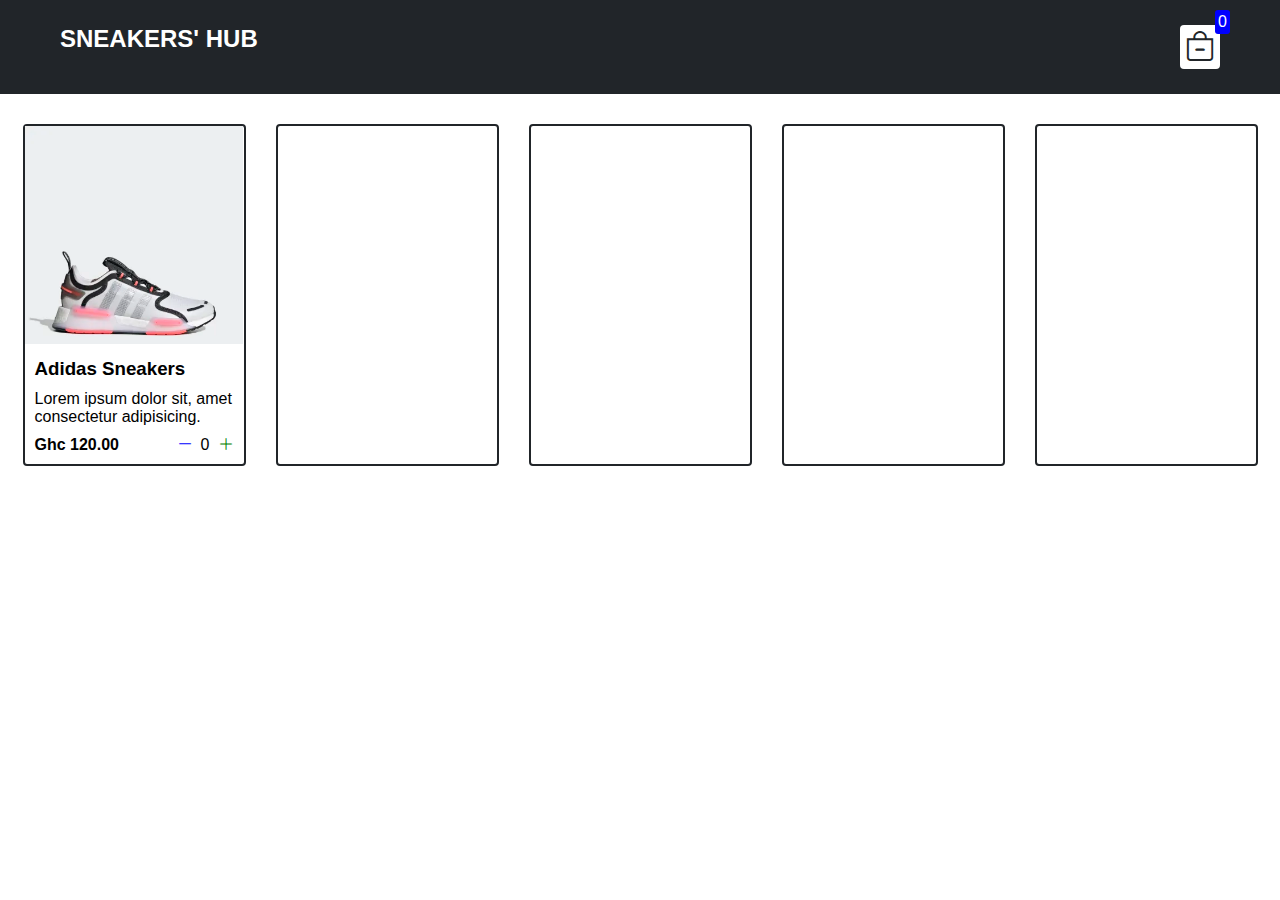
==== index.html @ 50bd1995 "Add files via upload" ====
<!DOCTYPE html>
<html lang="en">
<head>
    <meta charset="UTF-8">
    <meta http-equiv="X-UA-Compatible" content="IE=edge">
    <meta name="viewport" content="width=device-width, initial-scale=1.0">
    <title>First shopping cart</title>
    <link rel="stylesheet" href="style.css">
    <link rel="stylesheet" href="https://cdn.jsdelivr.net/npm/bootstrap-icons@1.9.1/font/bootstrap-icons.css">
</head>
<body>
    <div class="navbar">
        <a href="index.html">
        <h2>SNEAKERS' HUB</h2>
        </a>

        <a href="cart.html">
        <div class="cart">
            <i class="bi bi-bag-dash"></i>
            <div id="cartAmount" class="cartAmount">0</div>
        </div>
        </a>
    </div>

    <div class="shop" id="shop">
        <div class="item">
            <img width="218" src="sneakers/pro1.webp" alt="">
            <div class="details">
                <h3>Adidas Sneakers</h3>
                <p>Lorem ipsum dolor sit, amet consectetur adipisicing.</p>
                <div class="price-quantity">
                <h4>Ghc 120.00</h4>
                <div class="buttons">
                    <i class="bi bi-dash-lg"></i>
                    <div class="quantity">0</div>
                    <i class="bi bi-plus-lg"></i>
                </div>
                </div>
            </div>
        </div>
        <div class="item"></div>
        <div class="item"></div>
        <div class="item"></div>
        <div class="item"></div>
    </div>
</body>
<script src="main.js"></script>
<script src="data.js"></script>
</html>
---- style.css ----
* {
    margin: 0;
    padding: 0;
    box-sizing: border-box;
}
body {
    font-family: sans-serif;
}
i {
    cursor: pointer;
}
a {
    text-decoration: none;
    color: white;
}

/** nabar **/

.navbar {
    display: flex;
    flex-direction: row;
    justify-content: space-between;
    background-color: #212529;
    color: white;
    padding: 25px 60px;
    margin-bottom: 30px;
}
.cart {
    position: relative;
    background-color: white;
    color: #212529;
    font-size: 30px;
    padding: 5px;
    border-radius: 4px;
}
.cartAmount {
    position: absolute;
    top: -15px;
    right: -10px;
    font-size: 16px;
    background-color: blue;
    color: white;
    padding: 3px;
    border-radius: 3px;
}

/**
* ! shop items styles
**/

.shop {
    display: grid;
    grid-template-columns: repeat(5, 223px);
    gap: 30px;
    justify-content: center;
}
.item {
    border: 2px solid #212529;
    border-radius: 4px;
}
.details {
    display: flex;
    flex-direction: column;
    padding: 10px;
    gap: 10px;
}
.price-quantity {
    display: flex;
    flex-direction: row;
    justify-content: space-between;
    align-items: center;
}
.buttons {
    display: flex;
    flex-direction: row;
    gap: 8px;
    font-size: 16px;
}
.bi-dash-lg {
    color: blue;
}
.bi-plus-lg {
    color: green;
}
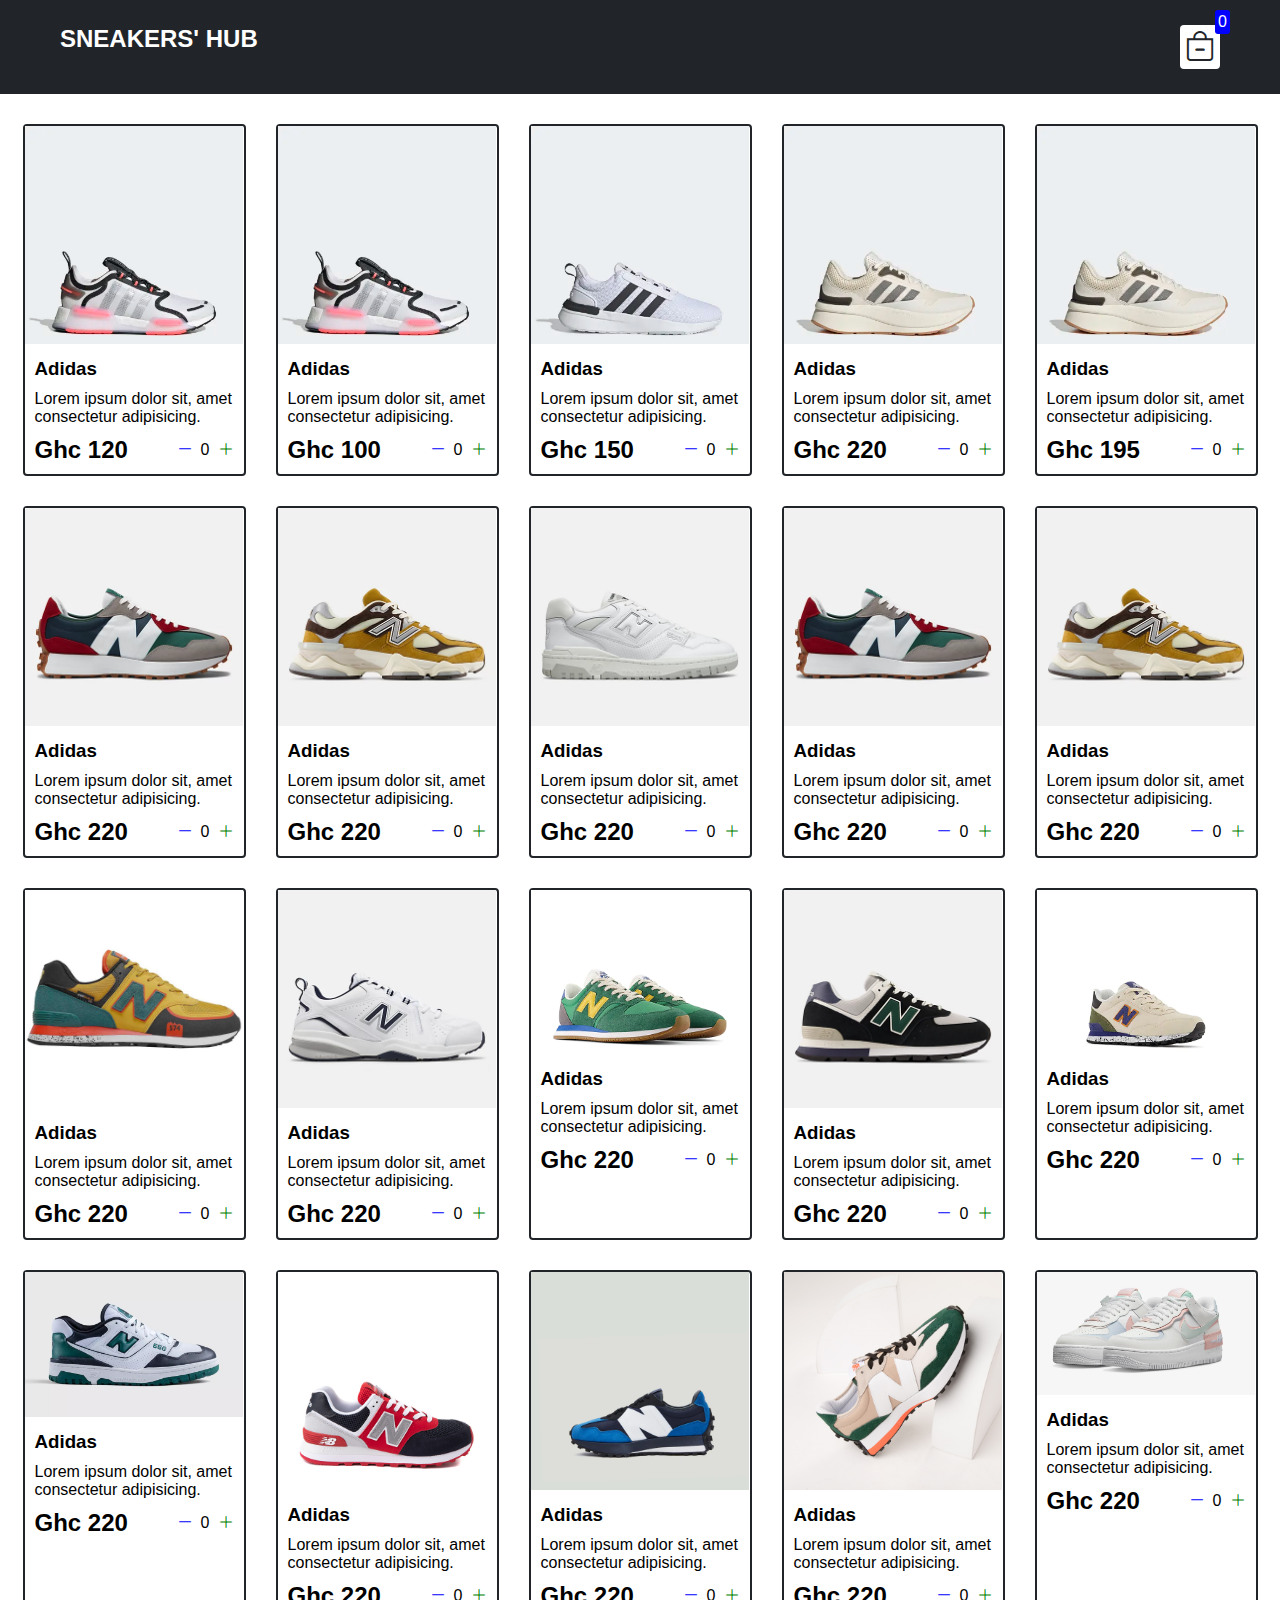
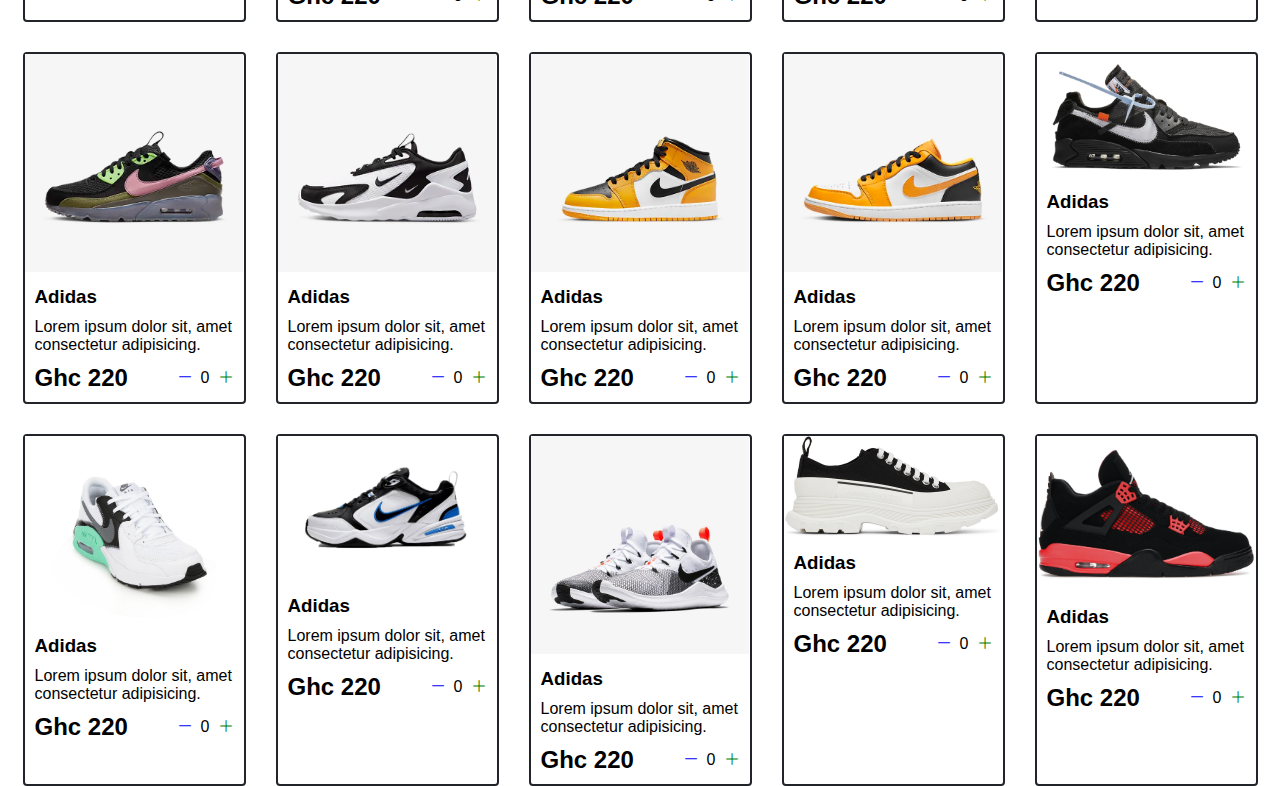
==== commit 5d7837d5: "Add files via upload" ====
--- a/index.html
+++ b/index.html
@@ -23,7 +23,7 @@
     </div>
 
     <div class="shop" id="shop">
-        <div class="item">
+        <!-- <div class="item">
             <img width="218" src="sneakers/pro1.webp" alt="">
             <div class="details">
                 <h3>Adidas Sneakers</h3>
@@ -38,10 +38,66 @@
                 </div>
             </div>
         </div>
-        <div class="item"></div>
-        <div class="item"></div>
-        <div class="item"></div>
-        <div class="item"></div>
+        <div class="item">
+            <img width="218" class="pro2" src="sneakers/pro2.webp" alt="">
+            <div class="details">
+                <h3>Adidas Sneakers</h3>
+                <p>Lorem ipsum dolor sit, amet consectetur adipisicing.</p>
+                <div class="price-quantity">
+                <h4>Ghc 90.00</h4>
+                <div class="buttons">
+                    <i class="bi bi-dash-lg"></i>
+                    <div class="quantity">0</div>
+                    <i class="bi bi-plus-lg"></i>
+                </div>
+                </div>
+            </div>
+        </div>
+        <div class="item">
+            <img width="218" src="sneakers/pro3.webp" alt="">
+            <div class="details">
+                <h3>Adidas Sneakers</h3>
+                <p>Lorem ipsum dolor sit, amet consectetur adipisicing.</p>
+                <div class="price-quantity">
+                <h4>Ghc 200.00</h4>
+                <div class="buttons">
+                    <i class="bi bi-dash-lg"></i>
+                    <div class="quantity">0</div>
+                    <i class="bi bi-plus-lg"></i>
+                </div>
+                </div>
+            </div>
+        </div>
+        <div class="item">
+            <img width="218" src="sneakers/pro4.webp" alt="">
+            <div class="details">
+                <h3>Adidas Sneakers</h3>
+                <p>Lorem ipsum dolor sit, amet consectetur adipisicing.</p>
+                <div class="price-quantity">
+                <h4>Ghc 133.00</h4>
+                <div class="buttons">
+                    <i class="bi bi-dash-lg"></i>
+                    <div class="quantity">0</div>
+                    <i class="bi bi-plus-lg"></i>
+                </div>
+                </div>
+            </div>
+        </div>
+        <div class="item">
+            <img width="218" class="pro5" src="sneakers/pro5.jpg" alt="">
+            <div class="details">
+                <h3>Adidas Sneakers</h3>
+                <p>Lorem ipsum dolor sit, amet consectetur adipisicing.</p>
+                <div class="price-quantity">
+                <h4>Ghc 145.00</h4>
+                <div class="buttons">
+                    <i class="bi bi-dash-lg"></i>
+                    <div class="quantity">0</div>
+                    <i class="bi bi-plus-lg"></i>
+                </div>
+                </div>
+            </div>
+        </div> -->
     </div>
 </body>
 <script src="main.js"></script>
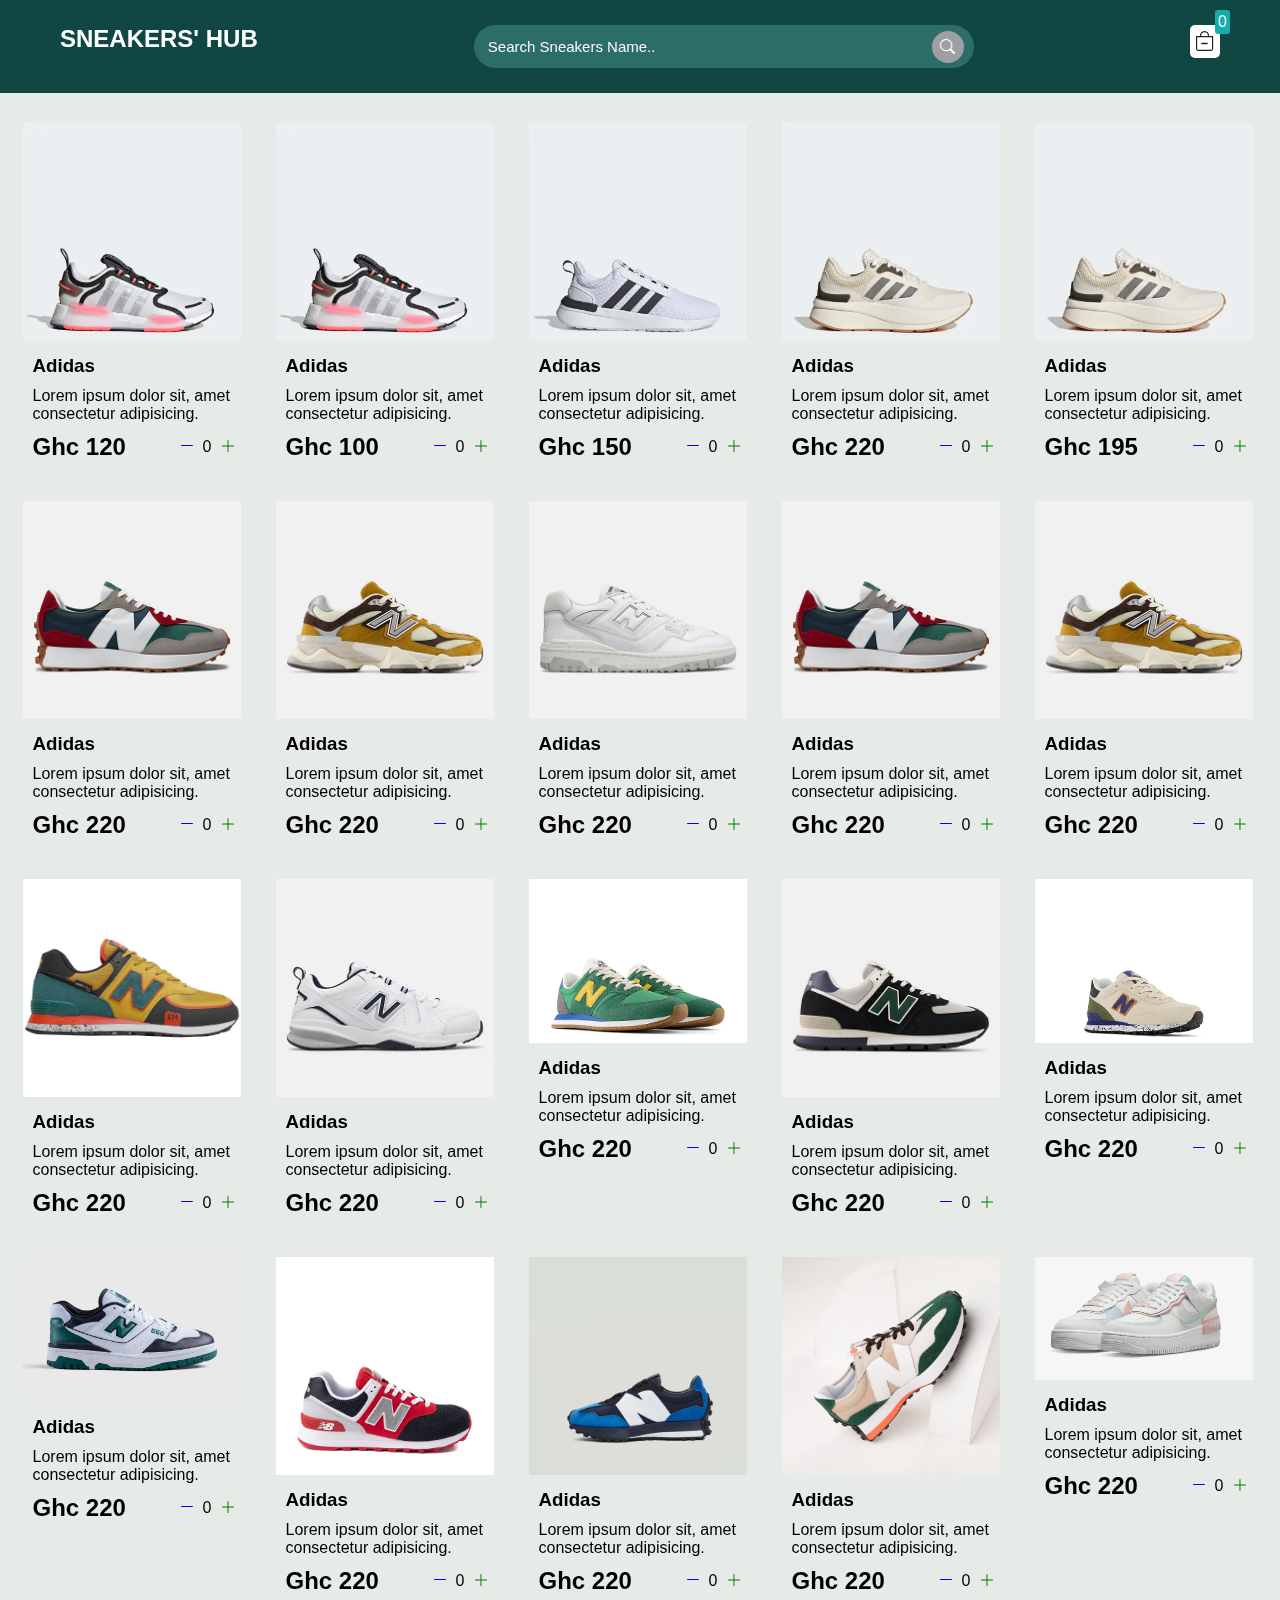
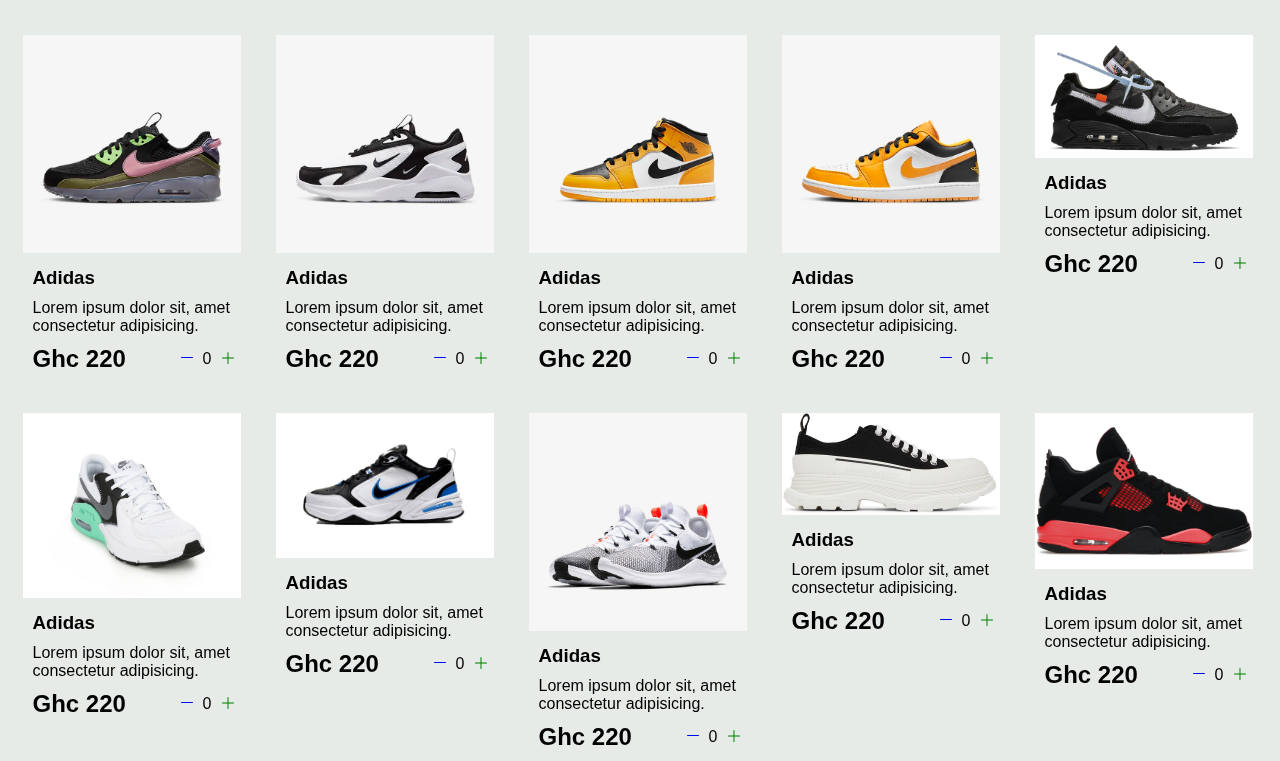
==== commit 6da827f7: "Add files via upload" ====
--- a/index.html
+++ b/index.html
@@ -13,6 +13,12 @@
         <a href="index.html">
         <h2>SNEAKERS' HUB</h2>
         </a>
+        
+
+        <div id="search-container">
+            <input type="search" id="search-input" placeholder="Search Sneakers Name.. ">
+            <button id="search"><i class="bi bi-search"></i></button>
+        </div>  
 
         <a href="cart.html">
         <div class="cart">
--- a/style.css
+++ b/style.css
@@ -5,6 +5,7 @@
 }
 body {
     font-family: sans-serif;
+    background-color: #E6EBE8;
 }
 i {
     cursor: pointer;
@@ -17,36 +18,83 @@
 /** nabar **/
 
 .navbar {
+    position: sticky;
+    top: 0px;
     display: flex;
     flex-direction: row;
     justify-content: space-between;
-    background-color: #212529;
+    background-color: #114743;
     color: white;
     padding: 25px 60px;
     margin-bottom: 30px;
 }
+#search-container {
+  width: 100%;
+  max-width: 500px;
+  background: rgba(225, 225, 225, 0.2);
+  display: flex;
+  align-items: center;
+  border-radius: 60px;
+  padding: 5px 10px;
+  backdrop-filter: blur(4px) saturate(180%);
+}
+#search-container input {
+  background: transparent;
+  flex: 1;
+  border: 0;
+  outline: none;
+  padding: 8px 4px;
+  font-size: 15px;
+  color: #fdfdfd;
+}
+::placeholder {
+  color: #f9f9ff;
+}
+#search-container button .bi-search {
+  width: 25px;
+}
+#search-container button {
+  border: 0;
+  border-radius: 50%;
+  width: 32px;
+  height: 32px;
+  background: #9f9fa3;
+  cursor: pointer;
+}
+/* #search-input {
+  width: 300px;
+  height: 25px;
+  border-radius: 8px;
+  margin-top: 7px;
+} */
+.bi-search {
+  font-size: 15px;
+  color: white;
+} 
 .cart {
     position: relative;
     background-color: white;
     color: #212529;
-    font-size: 30px;
+    font-size: 20px;
     padding: 5px;
-    border-radius: 4px;
+    border-radius: 5px;
+}
+.bi-bag-dash {
+  font-size: 20px;
+  padding-bottom: 100px;
 }
 .cartAmount {
     position: absolute;
     top: -15px;
     right: -10px;
     font-size: 16px;
-    background-color: blue;
+    background-color: #13ADAC;
     color: white;
     padding: 3px;
     border-radius: 3px;
 }
 
-/**
-* ! shop items styles
-**/
+/*shop items styles*/
 
 .shop {
     display: grid;
@@ -55,8 +103,13 @@
     justify-content: center;
 }
 .item {
-    border: 2px solid #212529;
-    border-radius: 4px;
+    border: 1px #212529;
+    border-radius: 25px;
+    transition: 1s;
+}
+.shop .item:hover {
+  /* transform: scale(1.3); */
+  box-shadow: -20px 20px 10px rgba(0,0,0,0.3);
 }
 .details {
     display: flex;
@@ -81,4 +134,90 @@
 }
 .bi-plus-lg {
     color: green;
-}+}
+.pro2 {
+    height: 220px;
+}
+.pro5 {
+    height: 220px;
+}
+ 
+  /* label and some buttons */
+  
+  .text-center {
+    text-align: center;
+    margin-bottom: 20px;
+  }
+  
+  .HomeBtn,
+  .checkout,
+  .removeAll {
+    background-color: #212529;
+    color: white;
+    border: none;
+    padding: 6px;
+    border-radius: 3px;
+    cursor: pointer;
+    margin-top: 10px;
+  }
+  
+  .checkout {
+    background-color: green;
+  }
+  .removeAll {
+    background-color: red;
+  }
+  .bi-x-lg {
+    color: red;
+    /* font-weight: bold; */
+  }
+  
+  /* style for shopping-cart */
+  
+  .shopping-cart {
+    display: grid;
+    grid-template-columns: repeat(1, 320px);
+    justify-content: center;
+    gap: 15px;
+  }
+  
+  /* style for cart-item */
+  
+  .cart-item {
+    border: 2px solid #212529;
+    border-radius: 5px;
+    display: flex;
+  }
+  
+  .title-price-x {
+    width: 195px;
+    display: flex;
+    align-items: center;
+    justify-content: space-between;
+    /* border: 2px solid red; */
+  }
+  
+  .title-price {
+    display: flex;
+    align-items: center;
+    gap: 10px;
+  }
+  
+  .cart-item-price {
+    background-color: #212529;
+    color: white;
+    border-radius: 4px;
+    padding: 3px 6px;
+  }
+
+  @media (max-width: 1000px) {
+    .shop {
+      grid-template-columns: repeat(2, 218px);
+    }
+  }
+  
+  @media (max-width: 500px) {
+    .shop {
+      grid-template-columns: repeat(1, 218px);
+    }
+  }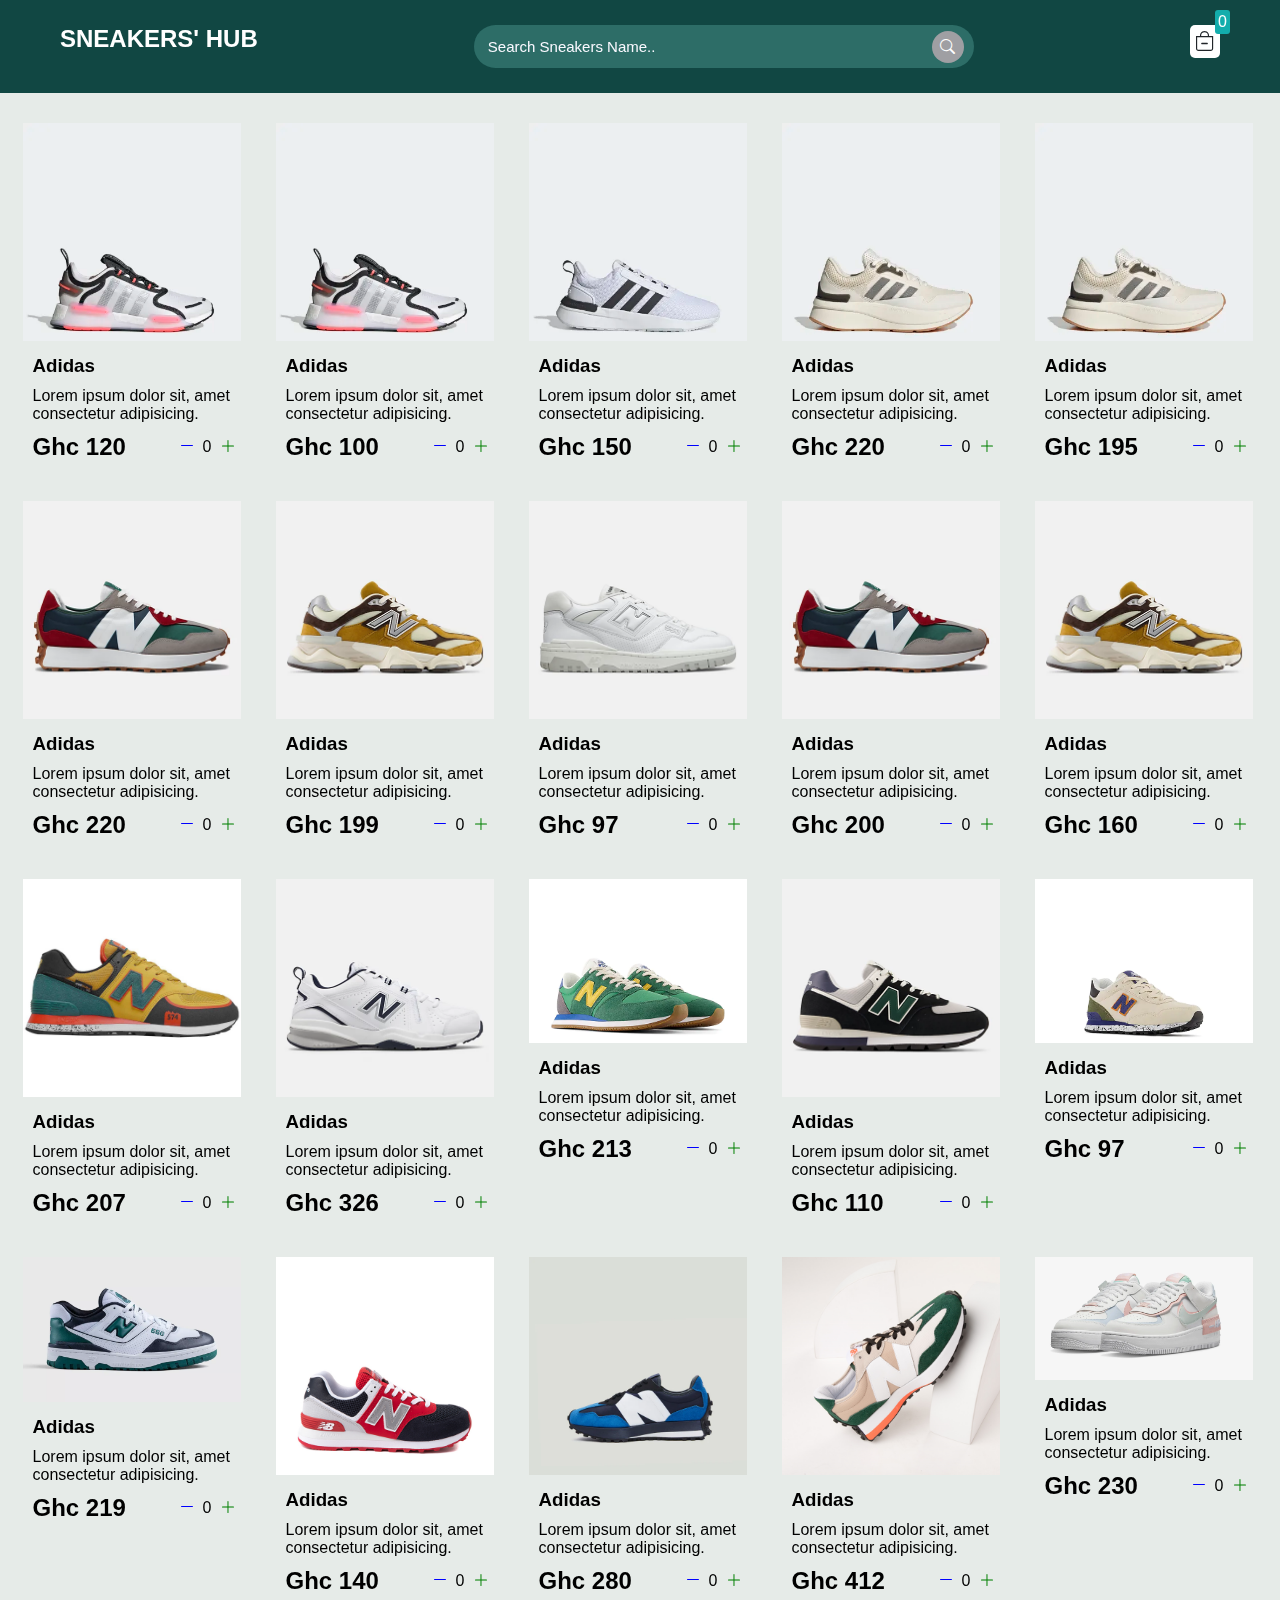
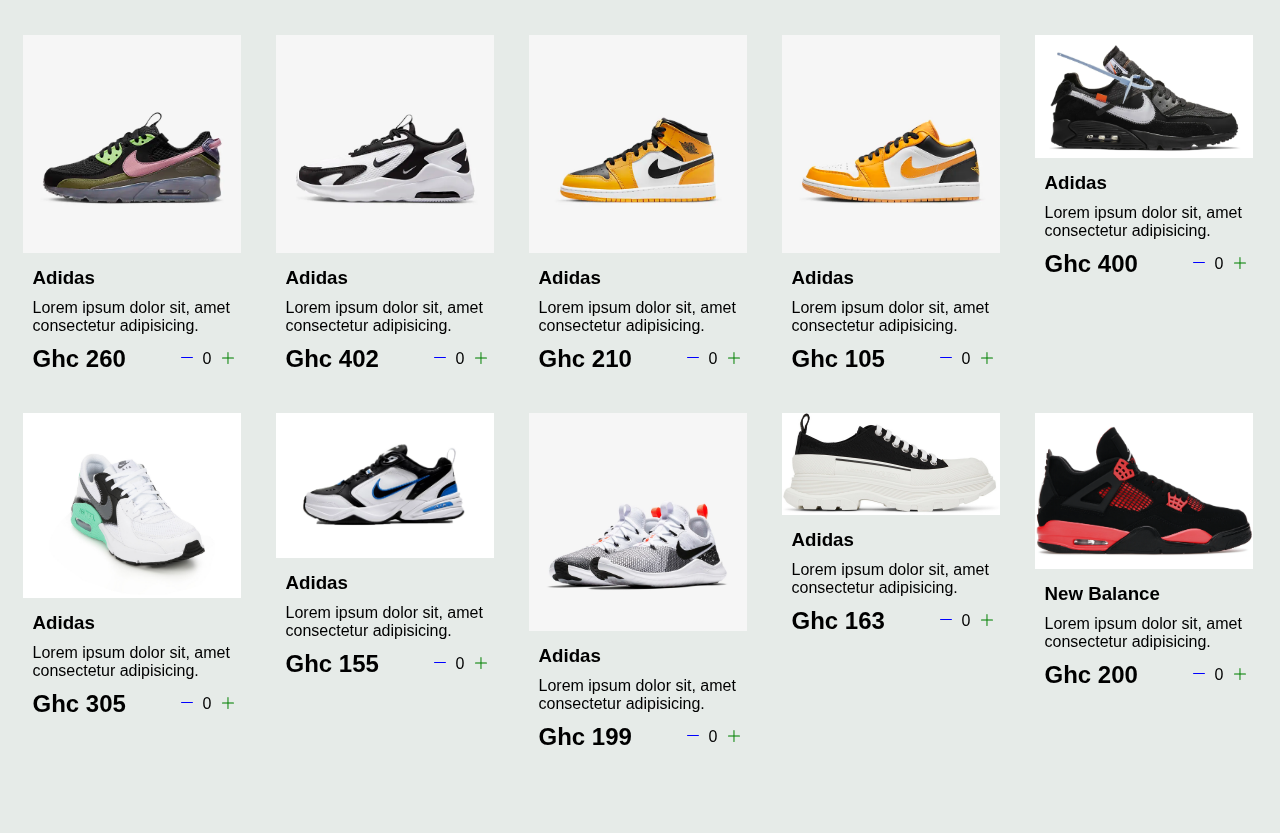
==== commit 3461f77e: "Add files via upload" ====
--- a/index.html
+++ b/index.html
@@ -105,6 +105,19 @@
             </div>
         </div> -->
     </div>
+
+
+
+<footer>
+    <div class="footer-1">
+      <ul>
+        <li></li>
+        <li></li>
+        <li></li>
+        <li></li>
+      </ul>
+    </div>
+</footer>
 </body>
 <script src="main.js"></script>
 <script src="data.js"></script>
--- a/style.css
+++ b/style.css
@@ -61,12 +61,7 @@
   background: #9f9fa3;
   cursor: pointer;
 }
-/* #search-input {
-  width: 300px;
-  height: 25px;
-  border-radius: 8px;
-  margin-top: 7px;
-} */
+
 .bi-search {
   font-size: 15px;
   color: white;
@@ -210,6 +205,41 @@
     padding: 3px 6px;
   }
 
+  /* checkout */
+
+  #paymentForm {
+    display:flex;
+    flex-direction: column;
+    align-items: center;
+    gap: 1rem;
+    font-family: sans-serif;
+    font-weight: 700;
+    /* justify-content: center; */
+    /* padding: 100px; */
+  }
+
+  #paymentForm label {
+    /* margin: 100px; */
+    margin-bottom: 20px;
+  }
+
+  #paymentForm button {
+    width: 70px;
+    height: 30px;
+    color: white;
+    background-color: #114743;
+    border-radius: 4px;
+    font-weight: bold;
+    font-family: Verdana, Geneva, Tahoma, sans-serif;
+  }
+
+  #paymentForm input {
+    height: 25px;
+    width: 200px;
+    padding: 4px;
+    border-radius: 4px;
+  }
+
   @media (max-width: 1000px) {
     .shop {
       grid-template-columns: repeat(2, 218px);
